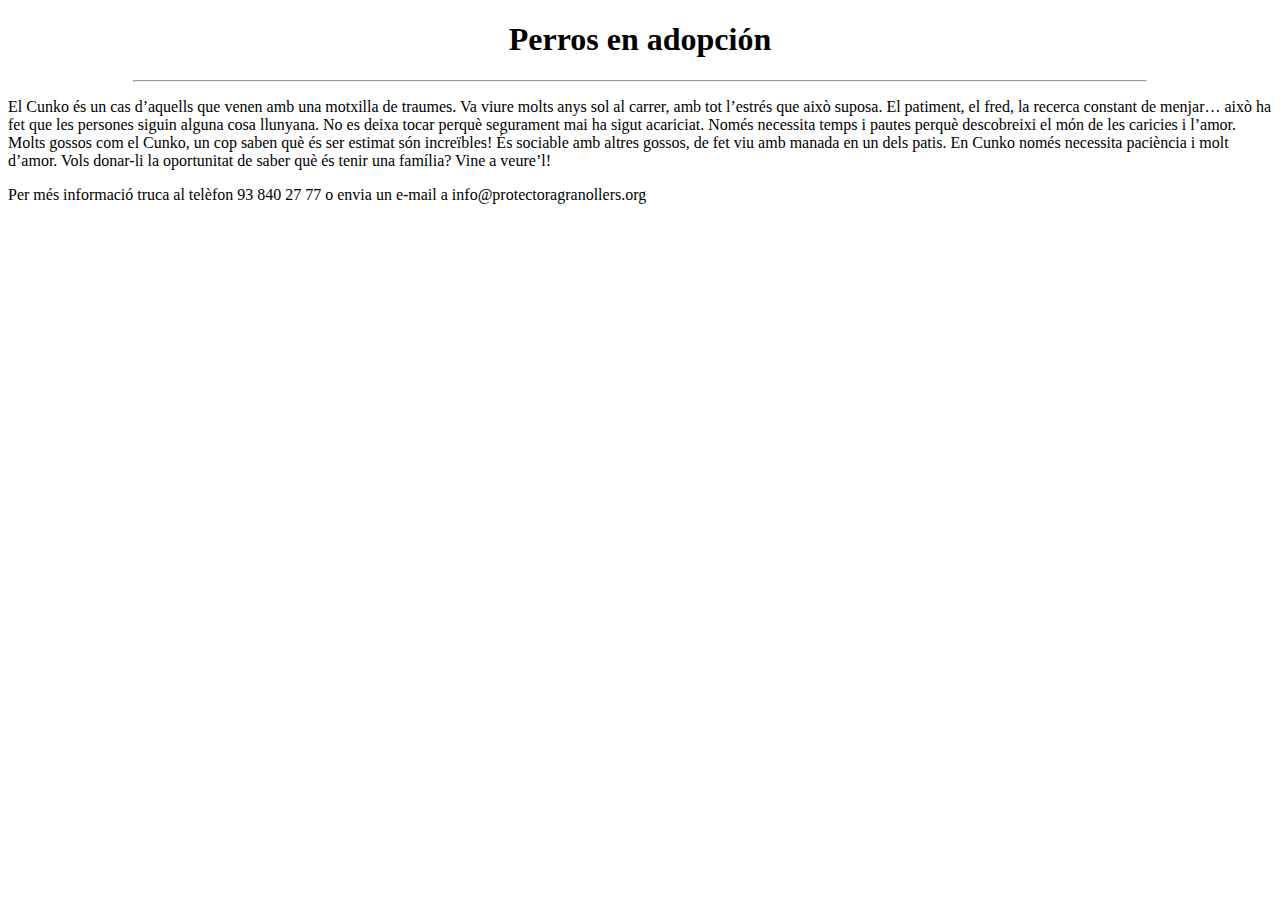
==== gossos.html @ 9aac41ac "first commit" ====
<!DOCTYPE html>
<html lang="ca">
<head>
    <meta charset="utf-8">
	<meta name="description" content="Pàgina del doberman"> 
	<meta name="keywords" content="gossos, doberman"> 
    <meta name="author" content="Xevi Parés">
	<title>Cunko</title>
	<link rel="icon" href="imatges/logo.png" type="image/png">
	<link rel="stylesheet" type="text/css" href="gossos.css">
</head>
<body>
    <header>
        <h1>Perros en adopción</h1>
    </header>
   <hr>
   <p>El Cunko és un cas d’aquells que venen amb una motxilla de traumes. Va viure molts anys sol al carrer, amb tot l’estrés que això suposa. El patiment, el fred, la recerca constant de menjar… això ha fet que les persones siguin alguna cosa llunyana. No es deixa tocar perquè segurament mai ha sigut acariciat. Només necessita temps i pautes perquè descobreixi el món de les caricies i l’amor. Molts gossos com el Cunko, un cop saben què és ser estimat són increïbles! És sociable amb altres gossos, de fet viu amb manada en un dels patis. En Cunko només necessita paciència i molt d’amor. Vols donar-li la oportunitat de saber què és tenir una família? Vine a veure’l!</p>
   <footer>Per més informació truca al telèfon 93 840 27 77 o envia un e-mail a info@protectoragranollers.org</footer>
</body>
</html>
---- gossos.css ----
h1{
    text-align: center;
}
hr{
    width: 80%;
}
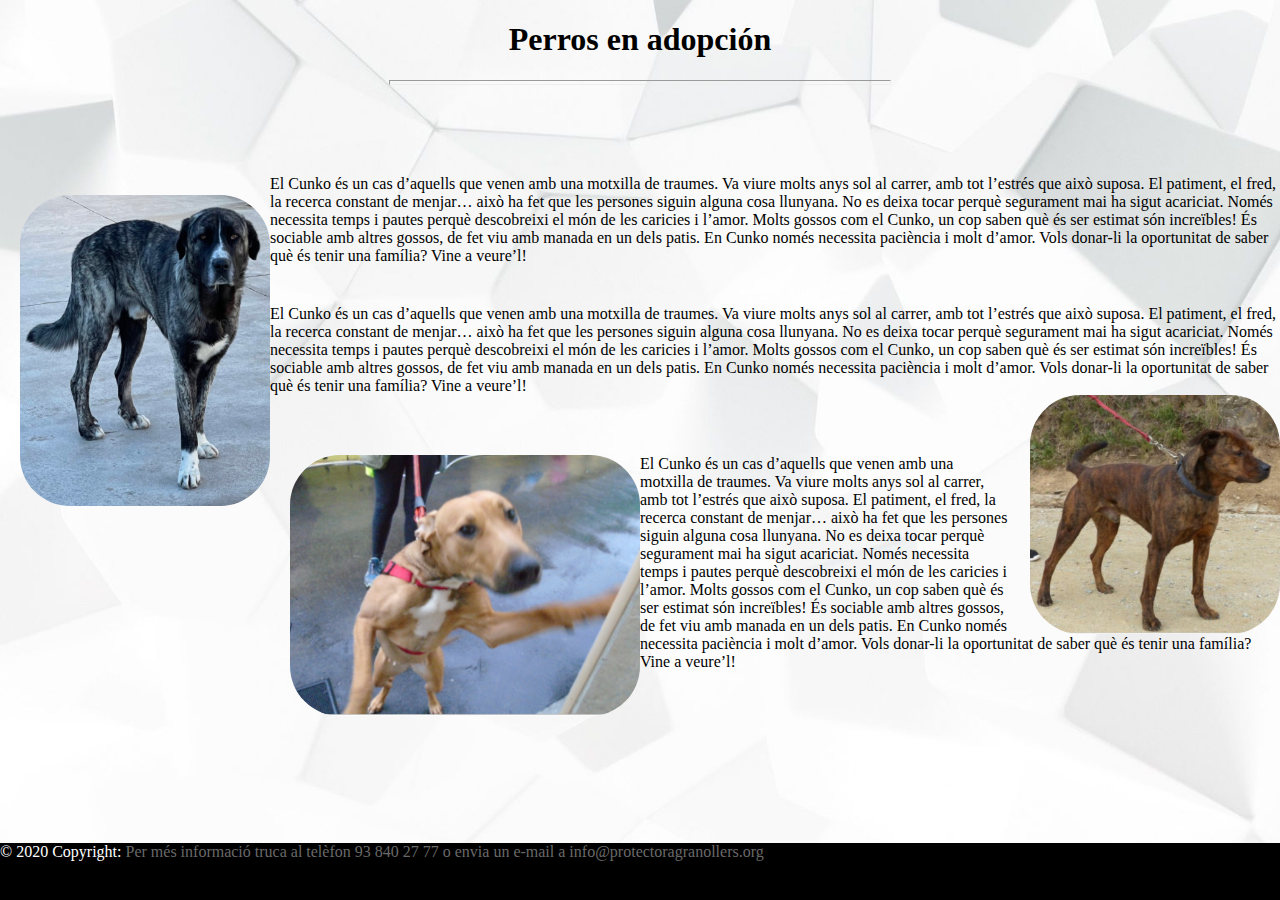
==== commit bd141819: "falta ultima pagina" ====
--- a/gossos.html
+++ b/gossos.html
@@ -6,6 +6,8 @@
 	<meta name="keywords" content="gossos, doberman"> 
     <meta name="author" content="Xevi Parés">
 	<title>Cunko</title>
+    <link href="https://cdn.jsdelivr.net/npm/bootstrap@5.1.3/dist/css/bootstrap.min.css" rel="stylesheet" integrity="sha384-1BmE4kWBq78iYhFldvKuhfTAU6auU8tT94WrHftjDbrCEXSU1oBoqyl2QvZ6jIW3" crossorigin="anonymous">
+
 	<link rel="icon" href="imatges/logo.png" type="image/png">
 	<link rel="stylesheet" type="text/css" href="gossos.css">
 </head>
@@ -13,8 +15,43 @@
     <header>
         <h1>Perros en adopción</h1>
     </header>
-   <hr>
-   <p>El Cunko és un cas d’aquells que venen amb una motxilla de traumes. Va viure molts anys sol al carrer, amb tot l’estrés que això suposa. El patiment, el fred, la recerca constant de menjar… això ha fet que les persones siguin alguna cosa llunyana. No es deixa tocar perquè segurament mai ha sigut acariciat. Només necessita temps i pautes perquè descobreixi el món de les caricies i l’amor. Molts gossos com el Cunko, un cop saben què és ser estimat són increïbles! És sociable amb altres gossos, de fet viu amb manada en un dels patis. En Cunko només necessita paciència i molt d’amor. Vols donar-li la oportunitat de saber què és tenir una família? Vine a veure’l!</p>
-   <footer>Per més informació truca al telèfon 93 840 27 77 o envia un e-mail a info@protectoragranollers.org</footer>
+   <hr style="width:500px; margin: auto;"size="5px"  />
+   <div class="container">
+    <div class="row">
+      <div class="col"><img src="img/Captura.png" class="img-fluid" style="border-radius: 50px; float: left; margin-left: 20px; margin-top: 20px;"  alt="Responsive image" width="250">
+      </div>
+      <div class="col col-lg-9" style="margin-top:90px;">El Cunko és un cas d’aquells que venen amb una motxilla de traumes. Va viure molts anys sol al carrer, amb tot l’estrés que això suposa. El patiment, el fred, la recerca constant de menjar… això ha fet que les persones siguin alguna cosa llunyana. No es deixa tocar perquè segurament mai ha sigut acariciat. Només necessita temps i pautes perquè descobreixi el món de les caricies i l’amor. Molts gossos com el Cunko, un cop saben què és ser estimat són increïbles! És sociable amb altres gossos, de fet viu amb manada en un dels patis. En Cunko només necessita paciència i molt d’amor. Vols donar-li la oportunitat de saber què és tenir una família? Vine a veure’l!
+      </div>
+    </div>
+  </div>
+  <div class="container">
+    <div class="row">
+      <div class="col col-lg-9" style="margin-top:40px;">
+        El Cunko és un cas d’aquells que venen amb una motxilla de traumes. Va viure molts anys sol al carrer, amb tot l’estrés que això suposa. El patiment, el fred, la recerca constant de menjar… això ha fet que les persones siguin alguna cosa llunyana. No es deixa tocar perquè segurament mai ha sigut acariciat. Només necessita temps i pautes perquè descobreixi el món de les caricies i l’amor. Molts gossos com el Cunko, un cop saben què és ser estimat són increïbles! És sociable amb altres gossos, de fet viu amb manada en un dels patis. En Cunko només necessita paciència i molt d’amor. Vols donar-li la oportunitat de saber què és tenir una família? Vine a veure’l!
+      </div>
+      <div class="col" ><img src="img/CapturaRocky.PNG" class="img-fluid" style="border-radius: 50px; float: right; margin-left: 20px;" alt="Responsive image" width="250">
+      </div>
+    </div>
+  </div>
+  <div class="container">
+    <div class="row">
+      <div class="col"><img src="img/Capturachanell.PNG" class="img-fluid" style="border-radius: 50px; float: left; margin-left: 20px; margin-bottom: 50px;"alt="Responsive image" width="350" >
+      </div>
+      <div class="col col-lg-8" style="margin-top:60px;">El Cunko és un cas d’aquells que venen amb una motxilla de traumes. Va viure molts anys sol al carrer, amb tot l’estrés que això suposa. El patiment, el fred, la recerca constant de menjar… això ha fet que les persones siguin alguna cosa llunyana. No es deixa tocar perquè segurament mai ha sigut acariciat. Només necessita temps i pautes perquè descobreixi el món de les caricies i l’amor. Molts gossos com el Cunko, un cop saben què és ser estimat són increïbles! És sociable amb altres gossos, de fet viu amb manada en un dels patis. En Cunko només necessita paciència i molt d’amor. Vols donar-li la oportunitat de saber què és tenir una família? Vine a veure’l!
+      </div>
+    </div>
+  </div>
+   
+
+   <footer class="page-footer font-small blue">
+
+    <!-- Copyright -->
+    <div class="footer-copyright text-center py-3">© 2020 Copyright:
+        <a href="inici.html"> Per més informació truca al telèfon 93 840 27 77 o envia un e-mail a info@protectoragranollers.org</a>
+    </div>
+    <!-- Copyright -->
+
+    </footer>
+    
 </body>
 </html>--- a/gossos.css
+++ b/gossos.css
@@ -1,6 +1,31 @@
 h1{
     text-align: center;
 }
-hr{
-    width: 80%;
+
+body{
+    background-image: url(img/fondo.png);
+    background-repeat: no-repeat;
+    background-size: cover;
+    margin: 0;
+    margin-bottom: 40px;
+}
+p{
+    text-align: center;
+    width: 50%;
+}
+html {
+    min-height: 100%;
+    position: relative; 
+}
+footer {
+    background-color: black;
+    position: absolute;
+    bottom: 0;
+    width: 100%;
+    height: 57px;
+    color: white;
+}
+a:link, a:visited, a:active {
+    color: dimgrey;
+    text-decoration:none;
 }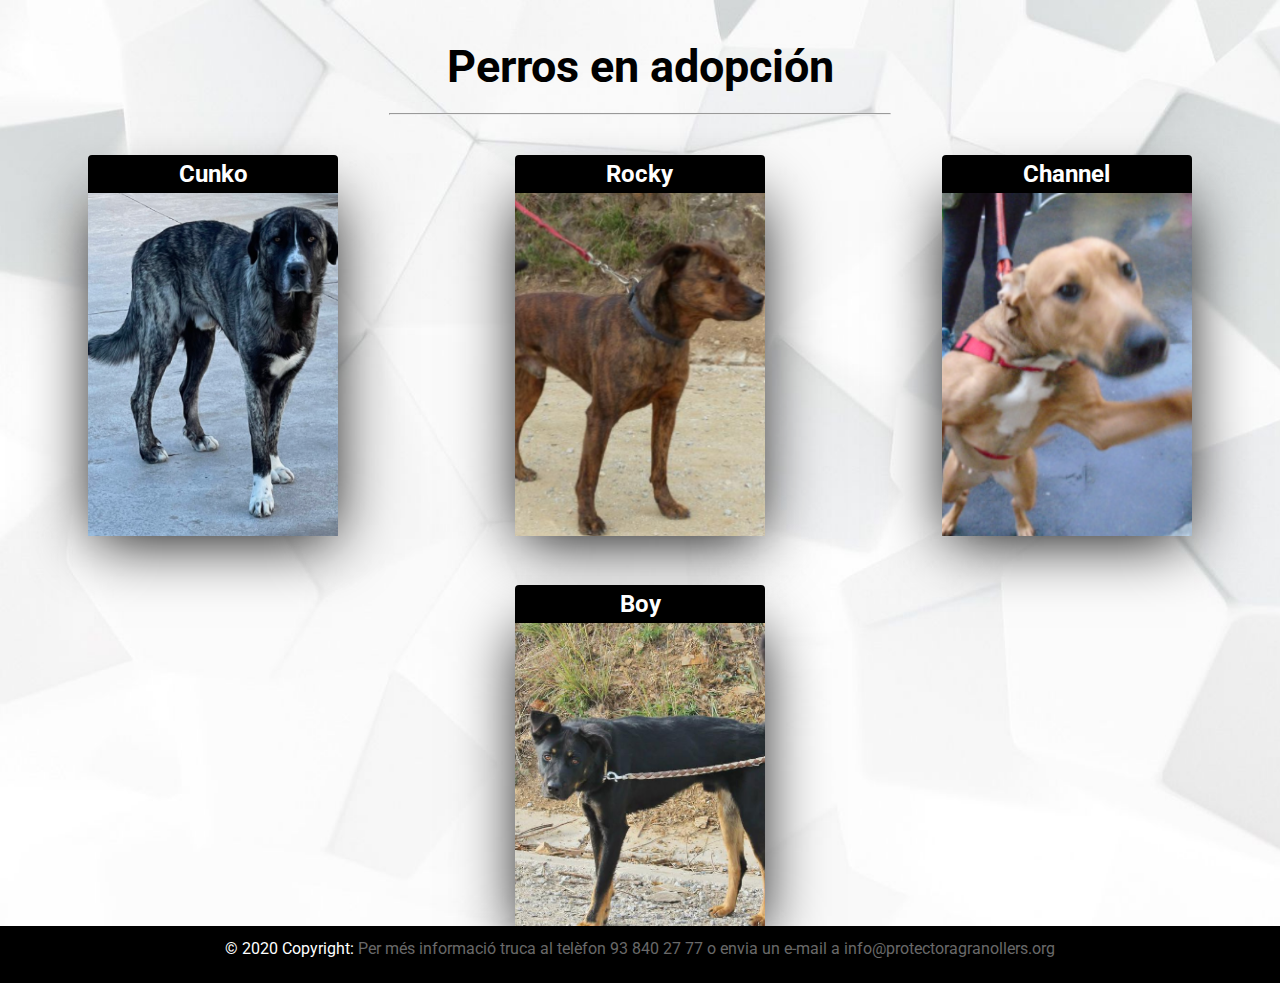
==== commit a3e37dc0: "falten 3 pag" ====
--- a/gossos.html
+++ b/gossos.html
@@ -6,19 +6,47 @@
 	<meta name="keywords" content="gossos, doberman"> 
     <meta name="author" content="Xevi Parés">
 	<title>Cunko</title>
-    <link href="https://cdn.jsdelivr.net/npm/bootstrap@5.1.3/dist/css/bootstrap.min.css" rel="stylesheet" integrity="sha384-1BmE4kWBq78iYhFldvKuhfTAU6auU8tT94WrHftjDbrCEXSU1oBoqyl2QvZ6jIW3" crossorigin="anonymous">
 
 	<link rel="icon" href="imatges/logo.png" type="image/png">
 	<link rel="stylesheet" type="text/css" href="gossos.css">
 </head>
 <body>
     <header>
-        <h1>Perros en adopción</h1>
+        <h1 class="titol">Perros en adopción</h1>
     </header>
-   <hr style="width:500px; margin: auto;"size="5px"  />
-   <div class="container">
+   <hr style="width:500px; margin: auto; background-color: black;"size="2px;"/>
+
+   <link href="https://fonts.googleapis.com/css2?family=Roboto&display=swap" rel="stylesheet">
+   <div class="cards">
+    <div class="card">
+       <h2 class="card-title">Cunko</h2>
+       <img src="img/Captura.png" >
+       <p class="card-desc">El Cunko és un cas d’aquells que venen amb una motxilla de traumes. Va viure molts anys sol al carrer, amb tot l’estrés que això suposa. El patiment, el fred, la recerca constant de menjar… això ha fet que les persones siguin alguna cosa llunyana. No es deixa tocar perquè segurament mai ha sigut acariciat. Només necessita temps i pautes perquè descobreixi el món de les caricies i l’amor. Molts gossos com el Cunko, un cop saben què és ser estimat són increïbles! És sociable amb altres gossos, de fet viu amb manada en un dels patis. En Cunko només necessita paciència i molt d’amor. Vols donar-li la oportunitat de saber què és tenir una família? Vine a veure’l!</p>
+     </div>
+
+     <div class="card">
+       <h2 class="card-title">Rocky</h2>
+       <img src="img/raky.png " alt="">
+       <p class="card-desc">Rocky es un perrito tranquilo y muy cariñoso. En la protectora se siente un poco agobiado y asustado porque él es muy casero y familiar. No necesita largos paseos, pero si una familia que lo comprenda y le de muchísimo cariño, Django lo devolverá con creces. Rocky necesita una familia donde pueda estar bastante tiempo acompañado, ya que puede costarle quedarse solo.</p>
+     </div>
+     <div class="card">
+       <h2 class="card-title">Channel</h2>
+       <img src="img/Capturachaann.png" alt="">
+       <p class="card-desc">
+        Channel fue abandonada junto a sus hermanos en una carretera, por suerte pudieron rescatarlos sanos y salvos. Channel es la última perrita que ha quedado sin adoptar. Es una perrita algo tímida de las personas, pero muy simpática y cariñosa cuando tiene confianza. Channel   todavía no sabe lo que es vivir en un hogar, por eso, buscamos una familia con cariño y paciencia para enseñarle, en estos casos siempre ayuda la presencia de otro perrito en el hogar, pero en su caso no es imprescindible.
+      </p>
+     </div>
+     <div class="card">
+      <h2 class="card-title">Boy</h2>
+      <img src="img/boy.png" alt="">
+      <p class="card-desc">Boy es un simpático abuelete que está esperando por fin encontrar ese hogar que tanto se merece. Boy llevaba dos años en otro refugio esperando una oportunidad que no llegaba. Es un perrito simpático y cariñoso que solamente quiere estar en compañía de las personas y que le hagan caso. Boy tiene un soplo cardíaco que necesita medicación y controles periódicos y también sufre de dolores articulares por los cuales también se medica. Sabemos que con este problema y siendo un perro mayor sus posibilidades de que alguna familia se fije en el son muy pocas. Esperamos que Boy pueda encontrar por fin ese hogar que tanto necesita, donde poder ser todo lo feliz el tiempo que le quede.</p>
+    </div>
+   </div>
+   
+ <!--  <div class="container">
+
     <div class="row">
-      <div class="col"><img src="img/Captura.png" class="img-fluid" style="border-radius: 50px; float: left; margin-left: 20px; margin-top: 20px;"  alt="Responsive image" width="250">
+      <div class="col"><img src="img/Captura.png" class="img-fluid" style="border: 2px solid black; float: left; margin-left: 20px; margin-top: 20px;"  alt="Responsive image" width="250">
       </div>
       <div class="col col-lg-9" style="margin-top:90px;">El Cunko és un cas d’aquells que venen amb una motxilla de traumes. Va viure molts anys sol al carrer, amb tot l’estrés que això suposa. El patiment, el fred, la recerca constant de menjar… això ha fet que les persones siguin alguna cosa llunyana. No es deixa tocar perquè segurament mai ha sigut acariciat. Només necessita temps i pautes perquè descobreixi el món de les caricies i l’amor. Molts gossos com el Cunko, un cop saben què és ser estimat són increïbles! És sociable amb altres gossos, de fet viu amb manada en un dels patis. En Cunko només necessita paciència i molt d’amor. Vols donar-li la oportunitat de saber què és tenir una família? Vine a veure’l!
       </div>
@@ -29,24 +57,23 @@
       <div class="col col-lg-9" style="margin-top:40px;">
         El Cunko és un cas d’aquells que venen amb una motxilla de traumes. Va viure molts anys sol al carrer, amb tot l’estrés que això suposa. El patiment, el fred, la recerca constant de menjar… això ha fet que les persones siguin alguna cosa llunyana. No es deixa tocar perquè segurament mai ha sigut acariciat. Només necessita temps i pautes perquè descobreixi el món de les caricies i l’amor. Molts gossos com el Cunko, un cop saben què és ser estimat són increïbles! És sociable amb altres gossos, de fet viu amb manada en un dels patis. En Cunko només necessita paciència i molt d’amor. Vols donar-li la oportunitat de saber què és tenir una família? Vine a veure’l!
       </div>
-      <div class="col" ><img src="img/CapturaRocky.PNG" class="img-fluid" style="border-radius: 50px; float: right; margin-left: 20px;" alt="Responsive image" width="250">
+      <div class="col" ><img src="img/CapturaRocky.PNG" class="img-fluid" style="border: 2px solid black; float: right; margin-left: 20px;" alt="Responsive image" width="250">
       </div>
     </div>
   </div>
   <div class="container">
     <div class="row">
-      <div class="col"><img src="img/Capturachanell.PNG" class="img-fluid" style="border-radius: 50px; float: left; margin-left: 20px; margin-bottom: 50px;"alt="Responsive image" width="350" >
+      <div class="col"><img src="img/Capturachaann.png" class="img-fluid" style="border: 2px solid black; float: left; margin-left: 20px; margin-bottom: 50px;"alt="Responsive image" width="350" >
       </div>
       <div class="col col-lg-8" style="margin-top:60px;">El Cunko és un cas d’aquells que venen amb una motxilla de traumes. Va viure molts anys sol al carrer, amb tot l’estrés que això suposa. El patiment, el fred, la recerca constant de menjar… això ha fet que les persones siguin alguna cosa llunyana. No es deixa tocar perquè segurament mai ha sigut acariciat. Només necessita temps i pautes perquè descobreixi el món de les caricies i l’amor. Molts gossos com el Cunko, un cop saben què és ser estimat són increïbles! És sociable amb altres gossos, de fet viu amb manada en un dels patis. En Cunko només necessita paciència i molt d’amor. Vols donar-li la oportunitat de saber què és tenir una família? Vine a veure’l!
       </div>
     </div>
-  </div>
+  </div>-->
    
-
-   <footer class="page-footer font-small blue">
+   <footer>
 
     <!-- Copyright -->
-    <div class="footer-copyright text-center py-3">© 2020 Copyright:
+    <div style="text-align: center; margin-top: 1%;">© 2020 Copyright:
         <a href="inici.html"> Per més informació truca al telèfon 93 840 27 77 o envia un e-mail a info@protectoragranollers.org</a>
     </div>
     <!-- Copyright -->
--- a/gossos.css
+++ b/gossos.css
@@ -1,18 +1,20 @@
-h1{
+.titol{
     text-align: center;
+    color:black;
 }
 
 body{
+    display: flex;
+    justify-content: center;
+    align-items: center;
+    flex-direction: column;
     background-image: url(img/fondo.png);
     background-repeat: no-repeat;
     background-size: cover;
     margin: 0;
     margin-bottom: 40px;
 }
-p{
-    text-align: center;
-    width: 50%;
-}
+
 html {
     min-height: 100%;
     position: relative; 
@@ -28,4 +30,71 @@
 a:link, a:visited, a:active {
     color: dimgrey;
     text-decoration:none;
-}+}
+
+* {
+    margin: 0;
+    padding: 0;
+    font-family: "Roboto", sans-serif;
+  }
+  
+
+  
+  .cards {
+    width: 100%;
+    display: flex;
+    flex-wrap: wrap;
+    justify-content: space-around;
+  }
+  
+  .card {
+    margin: 40px;
+    position: relative;
+    max-width: 250px;
+    max-height: 350px;
+    box-shadow: 0 40px 60px -6px black;
+  }
+  
+  .card-title {
+    display: block;
+    text-align: center;
+    color: #fff;
+    background-color: black;
+    padding: 2%;
+    border-top-right-radius: 4px;
+    border-top-left-radius: 4px;
+  }
+  
+  .card img {
+    width: 100%;
+    height: 98%;
+    object-fit: cover;
+    display: block;
+    position: relative;
+  }
+  
+  .card-desc {
+    display: block;
+    font-size: 1.2rem;
+    position: absolute;
+    height: 0;
+    top: 0;
+    opacity: 0;
+    padding: 18px 8%;
+    background-color: white;
+    overflow-y: scroll;
+    transition: 0.8s ease;
+  }
+  
+  .card:hover .card-desc {
+    opacity: 1;
+    height: 100%;
+  }
+  
+  h1 {
+    font-size: 2.8rem;
+    color: #fff;
+    margin: 40px 0 20px 0;
+    text-align: center;
+  }
+  